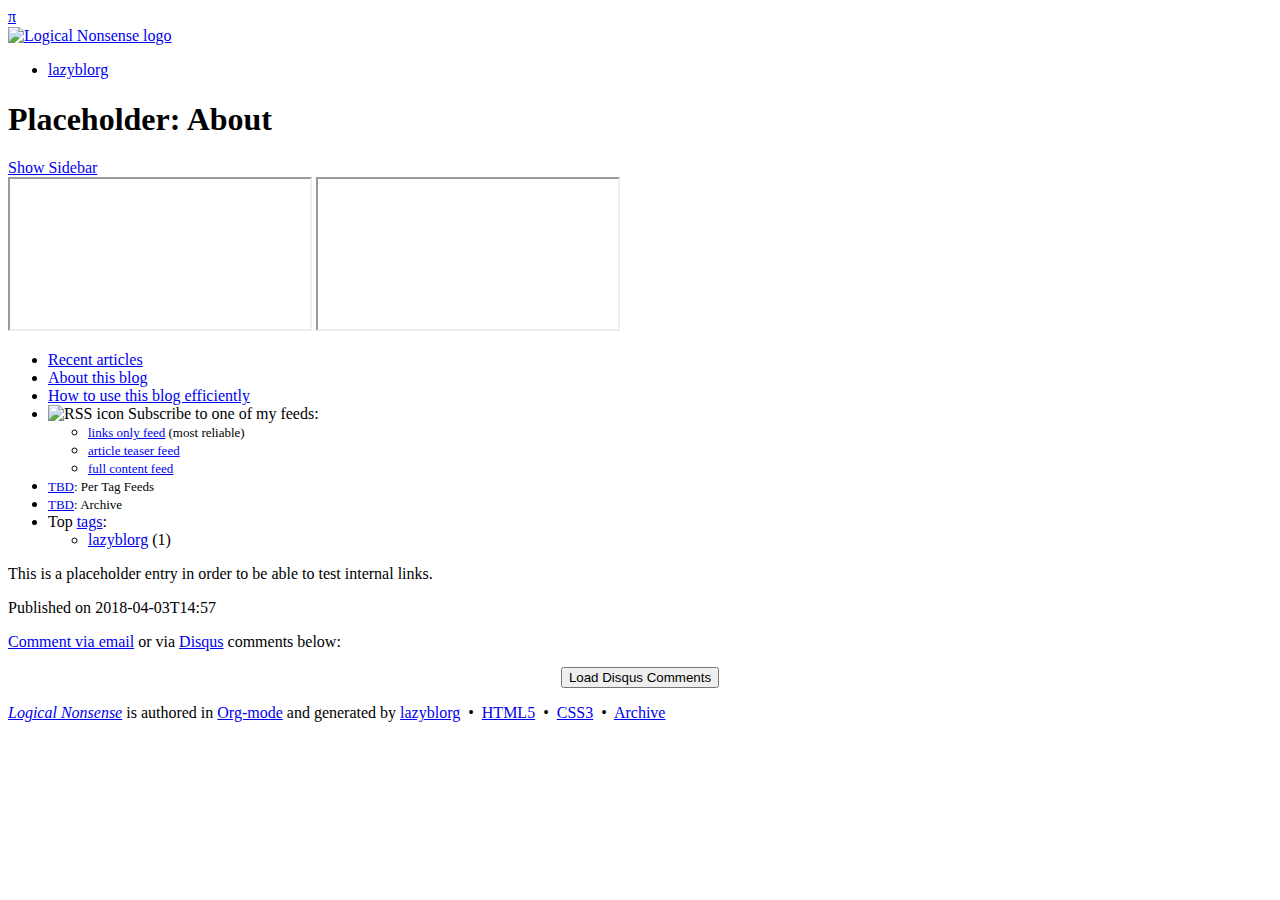
==== about/index.html @ a8911353 "Initial commit." ====
<!DOCTYPE html>
  <html xmlns="http://www.w3.org/1999/xhtml">
  <head>
  <meta charset="UTF-8">
  <meta name="author" content="Frank Berthold" />
  <meta name="generator" content="lazyblorg" />
  <meta name="orgmode-id" content="2018-04-03-about" />
  <link rel="stylesheet" title="Logical Nonsense Standard CSS Style"
        href="//fkberthold.github.io/fkberthold.css" type="text/css" media="screen"  />

  <link rel="alternate" type="application/atom+xml"
        title="Logical Nonsense (links only)" href="//fkberthold.github.io/feeds/lazyblorg-all.atom_1.0.links-only.xml" />
  <link rel="alternate" type="application/atom+xml"
        title="Logical Nonsense (article teasers)" href="//fkberthold.github.io/feeds/lazyblorg-all.atom_1.0.links-and-teaser.xml" />
  <link rel="alternate" type="application/atom+xml"
        title="Logical Nonsense (full content)" href="//fkberthold.github.io/feeds/lazyblorg-all.atom_1.0.links-and-content.xml" />

  <!-- WARNING: This page is written in HTML5 and might not be displayed correctly in old browsers. -->

      <title>Placeholder: About</title>

  </head>
  <body>

    <div class="common-orgsource"><a href="source.org.txt">&#960;</a></div>

	<header>

	  <nav class="persistent-article-header-nav">
	    <span class="breadcrumbs">
	      <a href="../"><img src="//fkberthold.github.io/images/tea_party.jpg" alt="Logical Nonsense logo" width="350" style="vertical-align:middle;"></a>
	    </span>
	  </nav>
	  <aside class="common-tags">
	    <ul>
                <li><a class="usertag" href="//fkberthold.github.io/tags/lazyblorg/">lazyblorg</a></li>
	    </ul>
	  </aside>

	  <h1 class="common-article-header-title">Placeholder: About</h1>

	</header>

    
  <a id="show-sidebar-text" href="#show-sidebar">Show Sidebar</a>
  <div class="sidebar toggle-sidebar">
     <div class="search">
       <iframe id="search-big" src="//duckduckgo.com/search.html?width=140&site=fkberthold.github.io&prefill=Search%20blog"></iframe>
       <iframe id="search-narrow" src="//duckduckgo.com/search.html?width=70&k1=-1&k2=s&site=fkberthold.github.io&prefill=Search"></iframe>
       <br/>
     </div>
     <ul>
     <li><a href="//fkberthold.github.io">Recent articles</a></li>
     <li><a href="../about">About this blog</a></li>
     <li><a href="../how-to-use-public-voit">How to use this blog efficiently</a></li>
     <li><img src="//fkberthold.github.io/images/feed-icon-14x14.png" alt="RSS icon" />&nbsp;Subscribe to one of my feeds:</li>
         <ul>
         <li><span style="font-size:small"><a href="//fkberthold.github.io/feeds/lazyblorg-all.atom_1.0.links-only.xml">links only feed</a> (most reliable)</span></li>
         <li><span style="font-size:small"><a href="//fkberthold.github.io/feeds/lazyblorg-all.atom_1.0.links-and-teaser.xml">article teaser feed</a></span></li>
         <li><span style="font-size:small"><a href="//fkberthold.github.io/feeds/lazyblorg-all.atom_1.0.links-and-content.xml">full content feed</a></span></li>
         </ul>
     <li><span style="font-size:small"><a href="https://en.wiktionary.org/wiki/TBD">TBD</a>: Per Tag Feeds</span></li>
     <li><span style="font-size:small"><a href="https://en.wiktionary.org/wiki/TBD">TBD</a>: Archive</span></li>
     <li>Top <a href="//fkberthold.github.io/tags/">tags</a>:</li>
         <ul class="top-tags-list">
              
              <li><a class="usertag" href="//fkberthold.github.io/tags/lazyblorg">lazyblorg</a> (1)</li>
         </ul>
     </ul>
  </div>


    <article class="common-article">

<p>

This is a placeholder entry in order to be able to test internal links.

</p>

    </article>
	  <aside class="published-on">
	    Published on <time datetime="2018-04-03T14:57+05:00">2018-04-03T14:57</time>
	  </aside>

   <p class="email-comment">
      <a href="mailto:fkberthold@gmail.com?subject=2018-04-03-about%20comment:%20&body=Please%20do%20not%20remove%20'2018-04-03-about%20comment:'%20in%20subject%20and%20please%20tell%20me%20whether%20or%20not%20it%20is%20OK%20to%20add%20your%20comment%20and%2For%20your%20email%20address%20to%20the%20blog%20entry!">Comment via email</a> or via <a href="//disqus.com">Disqus</a> comments below:
   </p>

    <div id="disqus_thread"></div>
    <div id="disqus_loader" style="text-align: center">
      <!-- stolen from http://blog.yjl.im/2012/04/let-your-readers-decide-when-to-load.html -->
      <button onclick="load_disqus()">Load Disqus Comments</button>
      <script>
        function load_disqus()
        {
          var dsq = document.createElement('script');
          dsq.type = 'text/javascript';
          dsq.async = true;
          dsq.src = "//fkberthold.disqus.com/embed.js";
          var disqus_identifier = '2018-04-03-about';
          (document.getElementsByTagName('head')[0] || document.getElementsByTagName('body')[0]).appendChild(dsq);
          var ldr = document.getElementById('disqus_loader');
          ldr.parentNode.removeChild(ldr);
        }
      </script>
    </div>
    <noscript>Please enable JavaScript to view the <a href="//disqus.com/?ref_noscript">Disqus comments.</a></noscript>

    <footer>
      <p><i><a href="../about">Logical Nonsense</a></i> is authored in <a href="//orgmode.org">Org-mode</a> and generated by <a href="https://github.com/novoid/lazyblorg">lazyblorg</a>

	 	&nbsp;&bull;&nbsp; <a href="//validator.w3.org/check/referer">HTML5</a>

	 	&nbsp;&bull;&nbsp; <a href="//jigsaw.w3.org/css-validator/">CSS3</a>

	 	&nbsp;&bull;&nbsp; <a href="https://web.archive.org/web/*/fkberthold.github.io/">Archive</a>
      </p>
    </footer>

  </body>
</html>
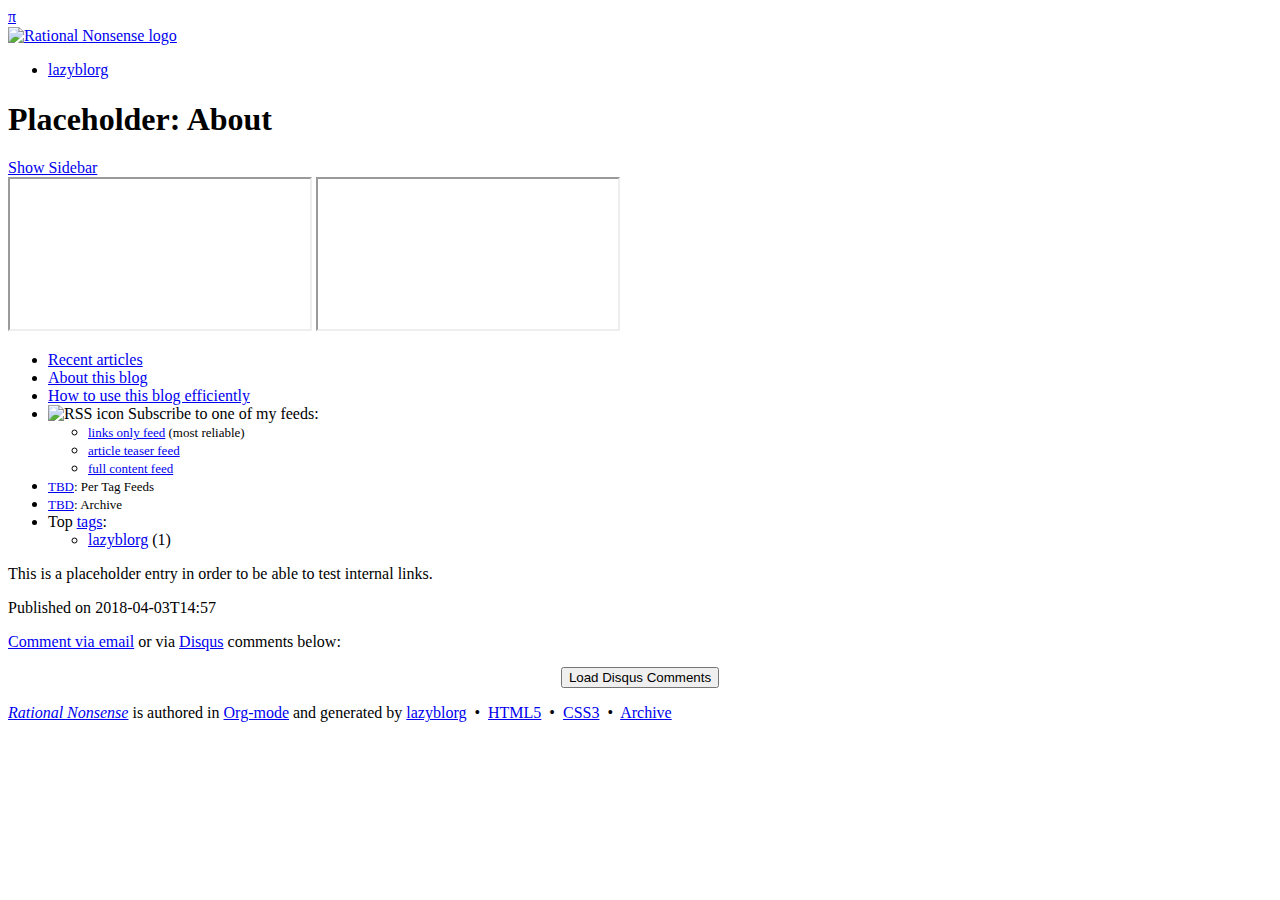
==== commit f91fc8bb: "Updated the config file." ====
--- a/about/index.html
+++ b/about/index.html
@@ -5,15 +5,15 @@
   <meta name="author" content="Frank Berthold" />
   <meta name="generator" content="lazyblorg" />
   <meta name="orgmode-id" content="2018-04-03-about" />
-  <link rel="stylesheet" title="Logical Nonsense Standard CSS Style"
+  <link rel="stylesheet" title="Rational Nonsense Standard CSS Style"
         href="//fkberthold.github.io/fkberthold.css" type="text/css" media="screen"  />
 
   <link rel="alternate" type="application/atom+xml"
-        title="Logical Nonsense (links only)" href="//fkberthold.github.io/feeds/lazyblorg-all.atom_1.0.links-only.xml" />
+        title="Rational Nonsense (links only)" href="//fkberthold.github.io/feeds/lazyblorg-all.atom_1.0.links-only.xml" />
   <link rel="alternate" type="application/atom+xml"
-        title="Logical Nonsense (article teasers)" href="//fkberthold.github.io/feeds/lazyblorg-all.atom_1.0.links-and-teaser.xml" />
+        title="Rational Nonsense (article teasers)" href="//fkberthold.github.io/feeds/lazyblorg-all.atom_1.0.links-and-teaser.xml" />
   <link rel="alternate" type="application/atom+xml"
-        title="Logical Nonsense (full content)" href="//fkberthold.github.io/feeds/lazyblorg-all.atom_1.0.links-and-content.xml" />
+        title="Rational Nonsense (full content)" href="//fkberthold.github.io/feeds/lazyblorg-all.atom_1.0.links-and-content.xml" />
 
   <!-- WARNING: This page is written in HTML5 and might not be displayed correctly in old browsers. -->
 
@@ -28,7 +28,7 @@
 
 	  <nav class="persistent-article-header-nav">
 	    <span class="breadcrumbs">
-	      <a href="../"><img src="//fkberthold.github.io/images/tea_party.jpg" alt="Logical Nonsense logo" width="350" style="vertical-align:middle;"></a>
+	      <a href="../"><img src="//fkberthold.github.io/images/tea_party.jpg" alt="Rational Nonsense logo" width="350" style="vertical-align:middle;"></a>
 	    </span>
 	  </nav>
 	  <aside class="common-tags">
@@ -108,7 +108,7 @@
     <noscript>Please enable JavaScript to view the <a href="//disqus.com/?ref_noscript">Disqus comments.</a></noscript>
 
     <footer>
-      <p><i><a href="../about">Logical Nonsense</a></i> is authored in <a href="//orgmode.org">Org-mode</a> and generated by <a href="https://github.com/novoid/lazyblorg">lazyblorg</a>
+      <p><i><a href="../about">Rational Nonsense</a></i> is authored in <a href="//orgmode.org">Org-mode</a> and generated by <a href="https://github.com/novoid/lazyblorg">lazyblorg</a>
 
 	 	&nbsp;&bull;&nbsp; <a href="//validator.w3.org/check/referer">HTML5</a>
 
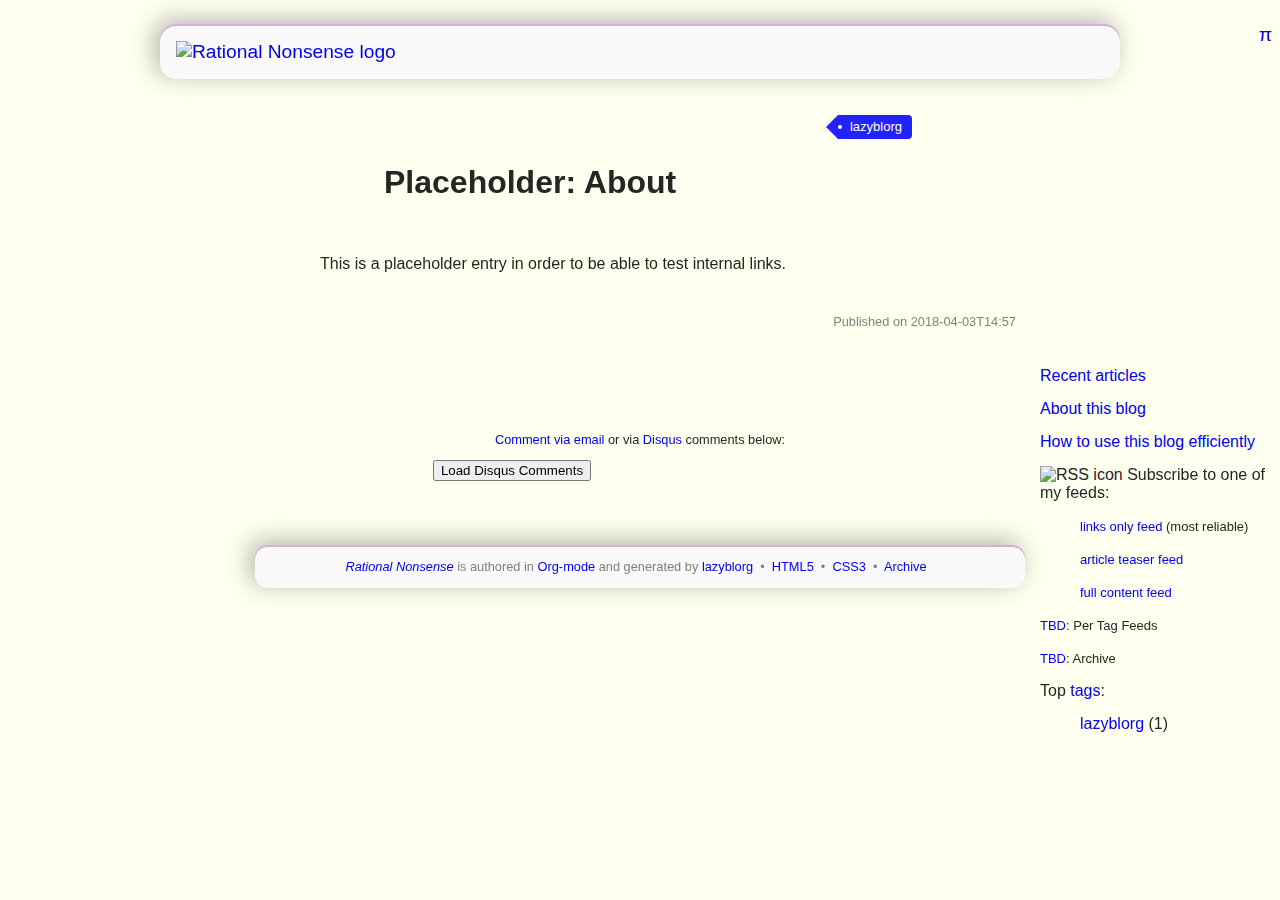
==== commit 9faba771: "Added CSS and images." ====
--- a/about/index.html
+++ b/about/index.html
@@ -6,7 +6,7 @@
   <meta name="generator" content="lazyblorg" />
   <meta name="orgmode-id" content="2018-04-03-about" />
   <link rel="stylesheet" title="Rational Nonsense Standard CSS Style"
-        href="//fkberthold.github.io/fkberthold.css" type="text/css" media="screen"  />
+        href="//fkberthold.github.io/public_voit.css" type="text/css" media="screen"  />
 
   <link rel="alternate" type="application/atom+xml"
         title="Rational Nonsense (links only)" href="//fkberthold.github.io/feeds/lazyblorg-all.atom_1.0.links-only.xml" />
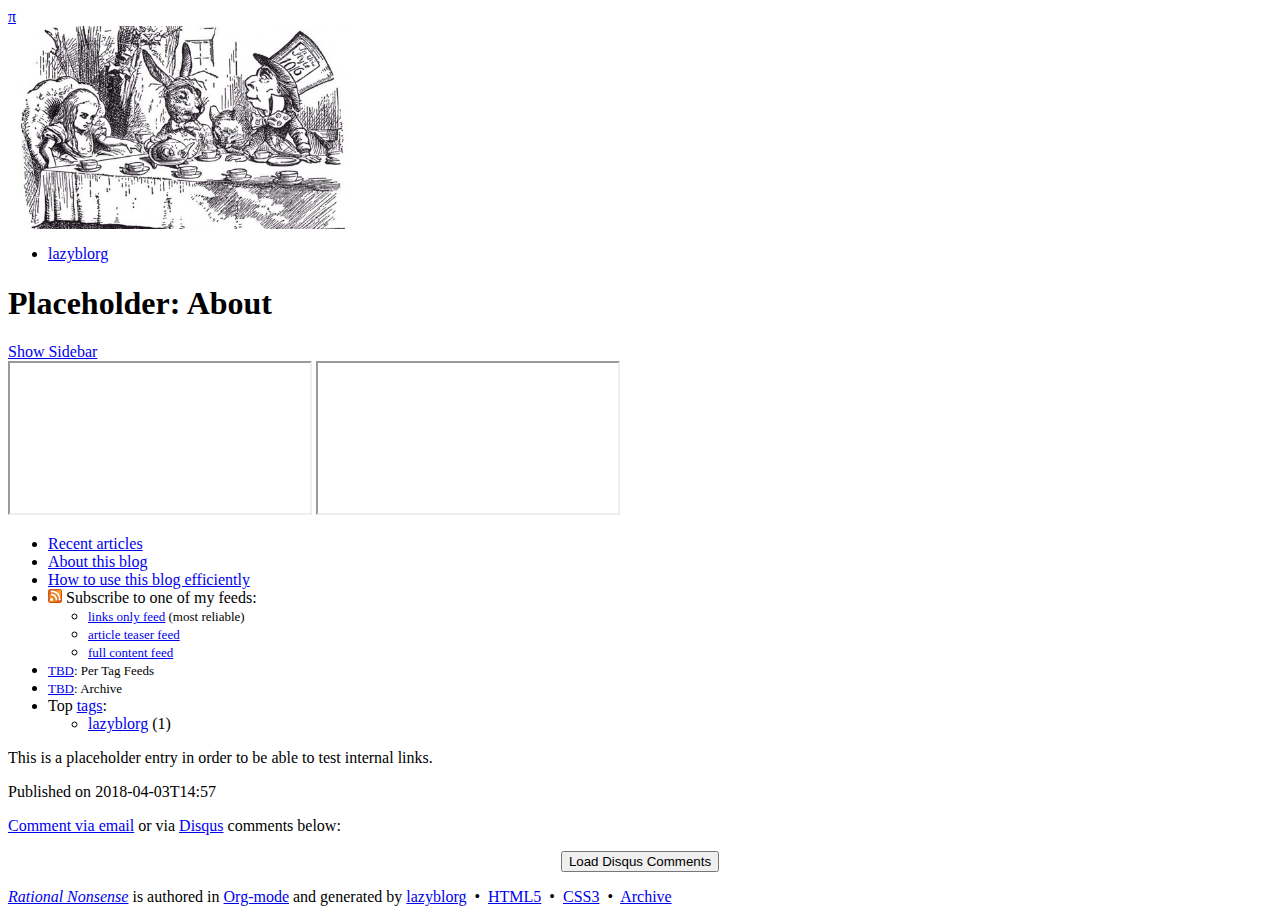
==== commit 8cc3366f: "Trying to add images." ====
--- a/about/index.html
+++ b/about/index.html
@@ -6,7 +6,7 @@
   <meta name="generator" content="lazyblorg" />
   <meta name="orgmode-id" content="2018-04-03-about" />
   <link rel="stylesheet" title="Rational Nonsense Standard CSS Style"
-        href="//fkberthold.github.io/public_voit.css" type="text/css" media="screen"  />
+        href="//fkberthold.github.io/fkberthold.css" type="text/css" media="screen"  />
 
   <link rel="alternate" type="application/atom+xml"
         title="Rational Nonsense (links only)" href="//fkberthold.github.io/feeds/lazyblorg-all.atom_1.0.links-only.xml" />
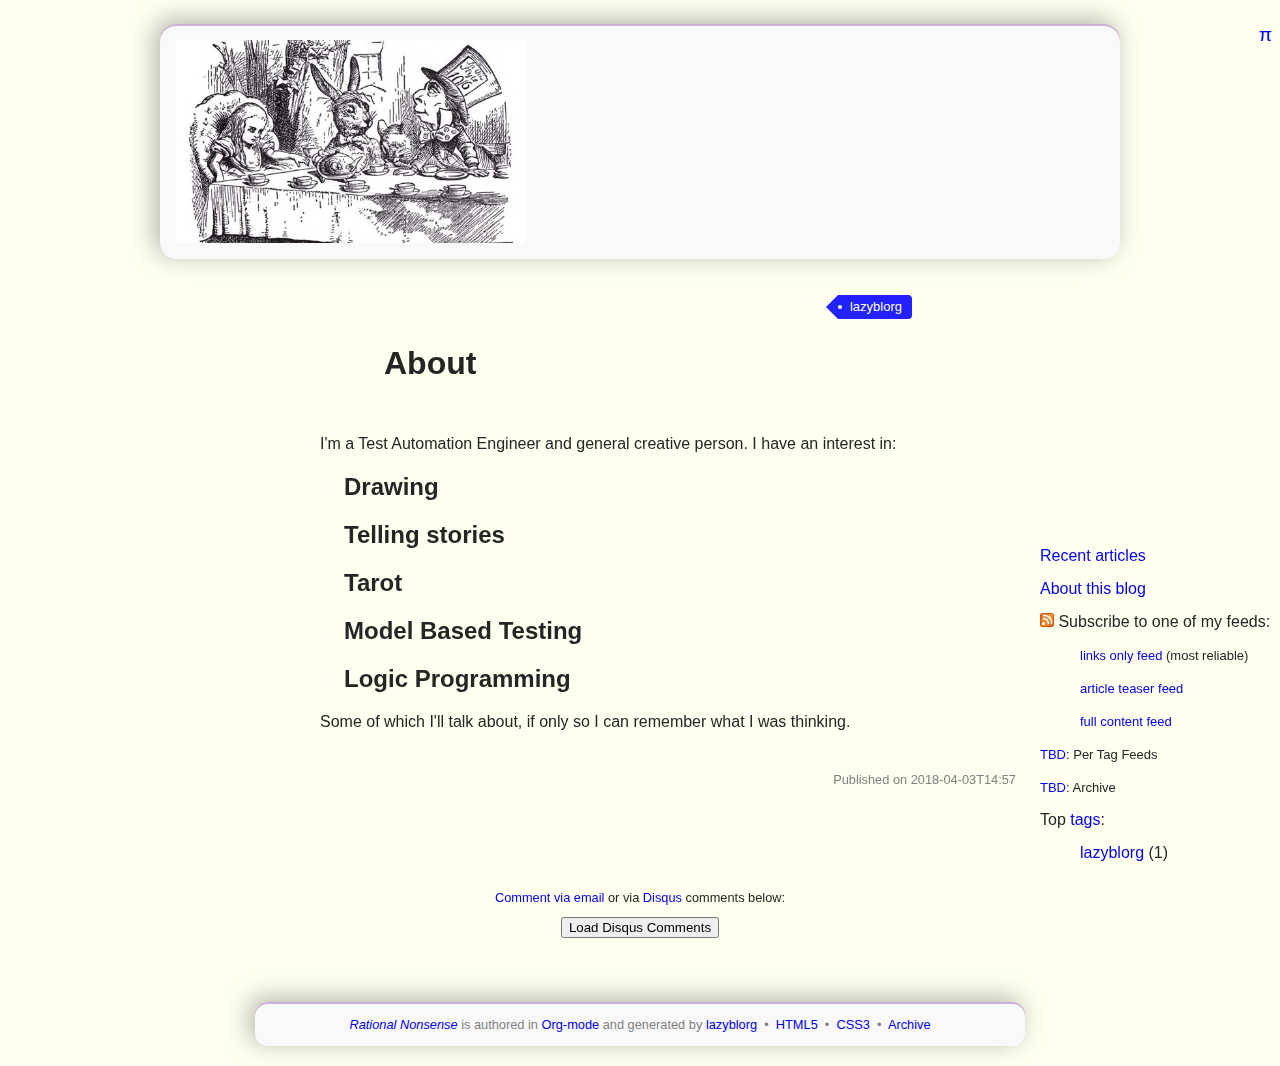
==== commit 4af1589b: "Updating About Page" ====
--- a/about/index.html
+++ b/about/index.html
@@ -17,7 +17,7 @@
 
   <!-- WARNING: This page is written in HTML5 and might not be displayed correctly in old browsers. -->
 
-      <title>Placeholder: About</title>
+      <title>About</title>
 
   </head>
   <body>
@@ -37,7 +37,7 @@
 	    </ul>
 	  </aside>
 
-	  <h1 class="common-article-header-title">Placeholder: About</h1>
+	  <h1 class="common-article-header-title">About</h1>
 
 	</header>
 
@@ -52,7 +52,6 @@
      <ul>
      <li><a href="//fkberthold.github.io">Recent articles</a></li>
      <li><a href="../about">About this blog</a></li>
-     <li><a href="../how-to-use-public-voit">How to use this blog efficiently</a></li>
      <li><img src="//fkberthold.github.io/images/feed-icon-14x14.png" alt="RSS icon" />&nbsp;Subscribe to one of my feeds:</li>
          <ul>
          <li><span style="font-size:small"><a href="//fkberthold.github.io/feeds/lazyblorg-all.atom_1.0.links-only.xml">links only feed</a> (most reliable)</span></li>
@@ -74,7 +73,23 @@
 
 <p>
 
-This is a placeholder entry in order to be able to test internal links.
+I'm a Test Automation Engineer and general creative person. I have an interest in:
+
+</p>
+
+	  <header><h2 class="section-title">Drawing</h2></header>
+
+	  <header><h2 class="section-title">Telling stories</h2></header>
+
+	  <header><h2 class="section-title">Tarot</h2></header>
+
+	  <header><h2 class="section-title">Model Based Testing</h2></header>
+
+	  <header><h2 class="section-title">Logic Programming</h2></header>
+
+<p>
+
+Some of which I'll talk about, if only so I can remember what I was thinking.
 
 </p>
 
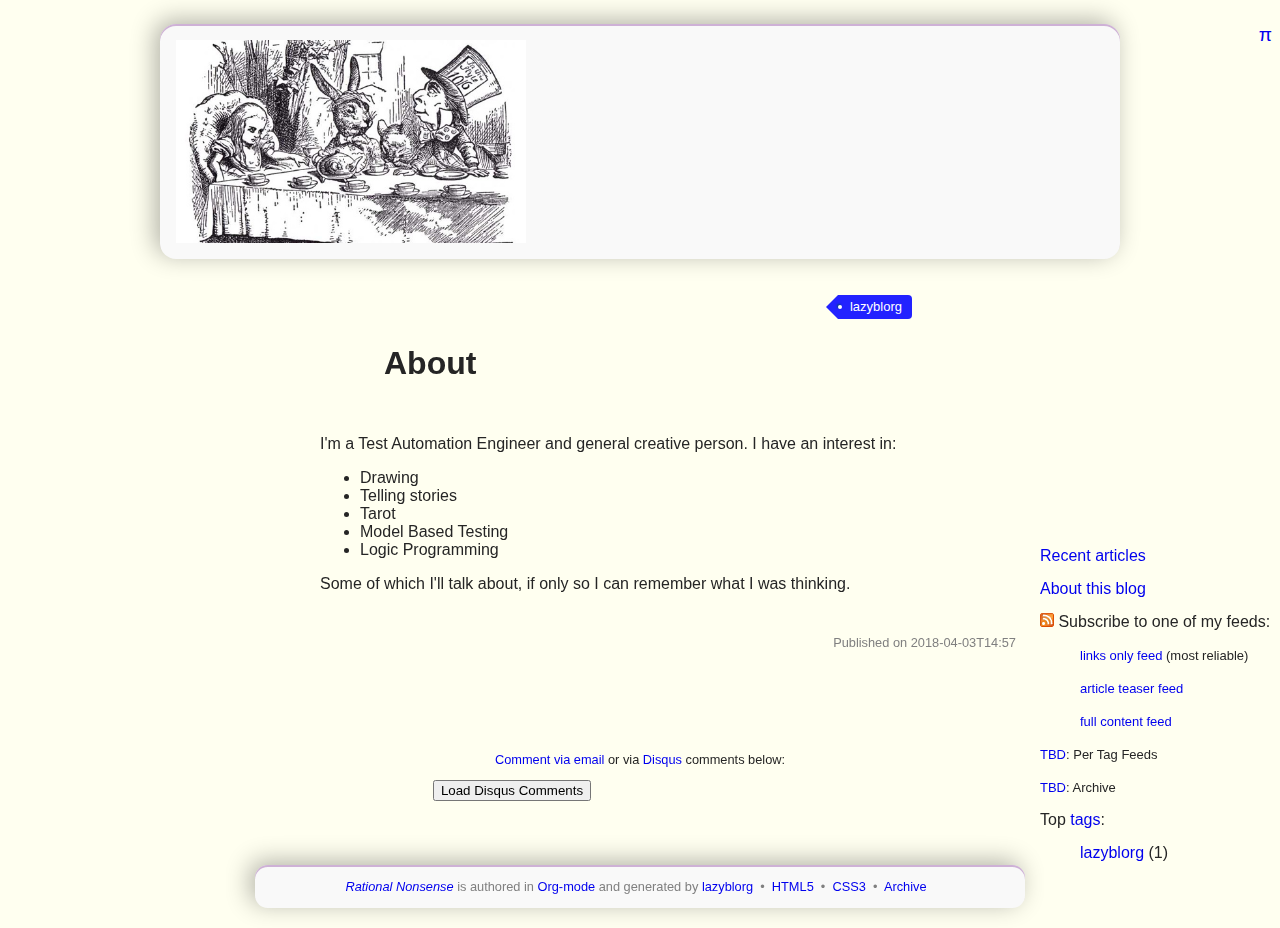
==== commit 4b728aef: "Fixed bulleted list in about." ====
--- a/about/index.html
+++ b/about/index.html
@@ -76,16 +76,13 @@
 I'm a Test Automation Engineer and general creative person. I have an interest in:
 
 </p>
-
-	  <header><h2 class="section-title">Drawing</h2></header>
-
-	  <header><h2 class="section-title">Telling stories</h2></header>
-
-	  <header><h2 class="section-title">Tarot</h2></header>
-
-	  <header><h2 class="section-title">Model Based Testing</h2></header>
-
-	  <header><h2 class="section-title">Logic Programming</h2></header>
+<ul>
+<li>Drawing</li>
+<li>Telling stories</li>
+<li>Tarot</li>
+<li>Model Based Testing</li>
+<li>Logic Programming</li>
+</ul>
 
 <p>
 
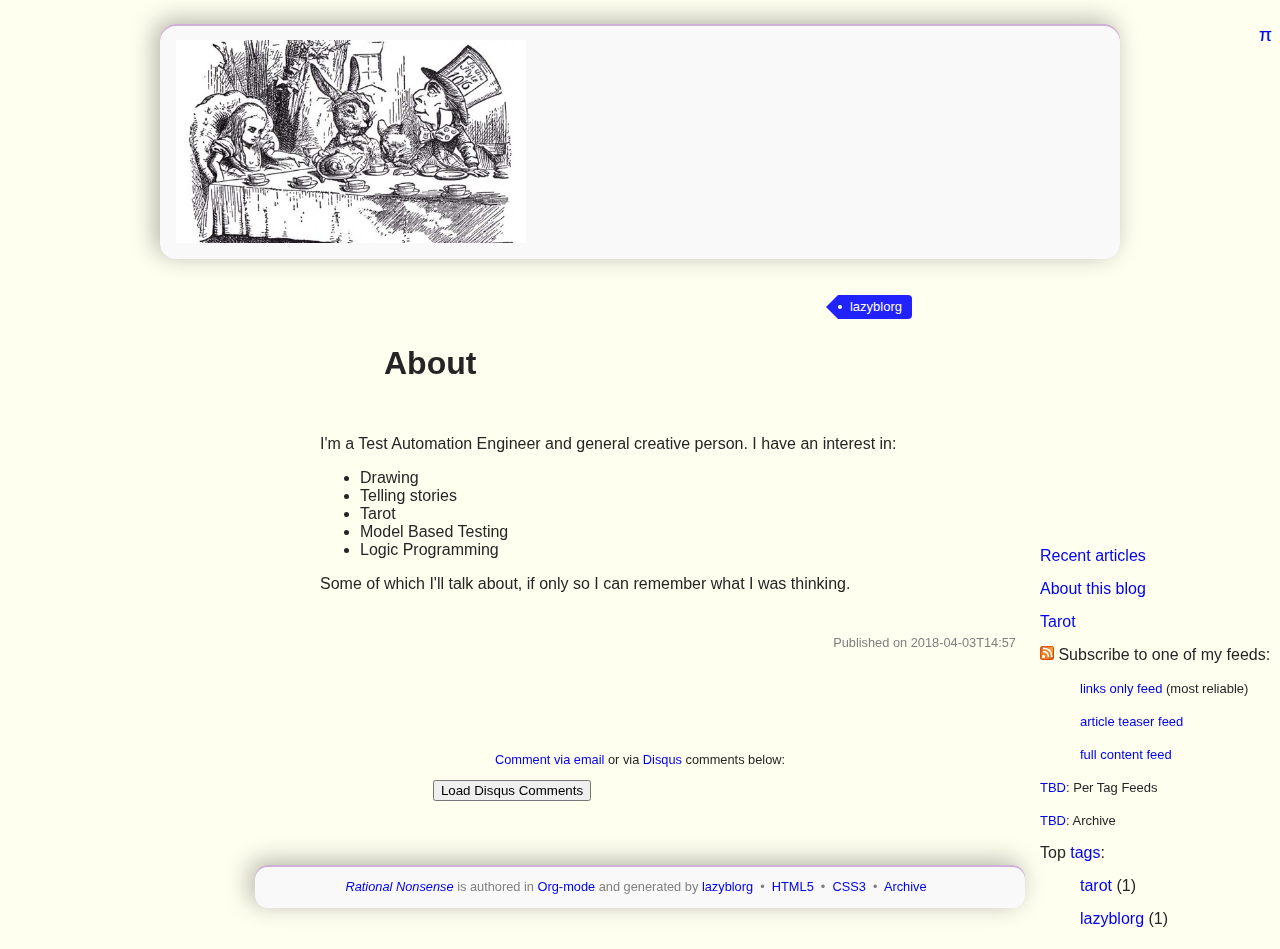
==== commit ad5a99c4: "Added tarot list" ====
--- a/about/index.html
+++ b/about/index.html
@@ -52,6 +52,7 @@
      <ul>
      <li><a href="//fkberthold.github.io">Recent articles</a></li>
      <li><a href="../about">About this blog</a></li>
+     <li><a href="../tarot">Tarot</a></li>
      <li><img src="//fkberthold.github.io/images/feed-icon-14x14.png" alt="RSS icon" />&nbsp;Subscribe to one of my feeds:</li>
          <ul>
          <li><span style="font-size:small"><a href="//fkberthold.github.io/feeds/lazyblorg-all.atom_1.0.links-only.xml">links only feed</a> (most reliable)</span></li>
@@ -63,6 +64,7 @@
      <li>Top <a href="//fkberthold.github.io/tags/">tags</a>:</li>
          <ul class="top-tags-list">
               
+              <li><a class="usertag" href="//fkberthold.github.io/tags/tarot">tarot</a> (1)</li>
               <li><a class="usertag" href="//fkberthold.github.io/tags/lazyblorg">lazyblorg</a> (1)</li>
          </ul>
      </ul>
